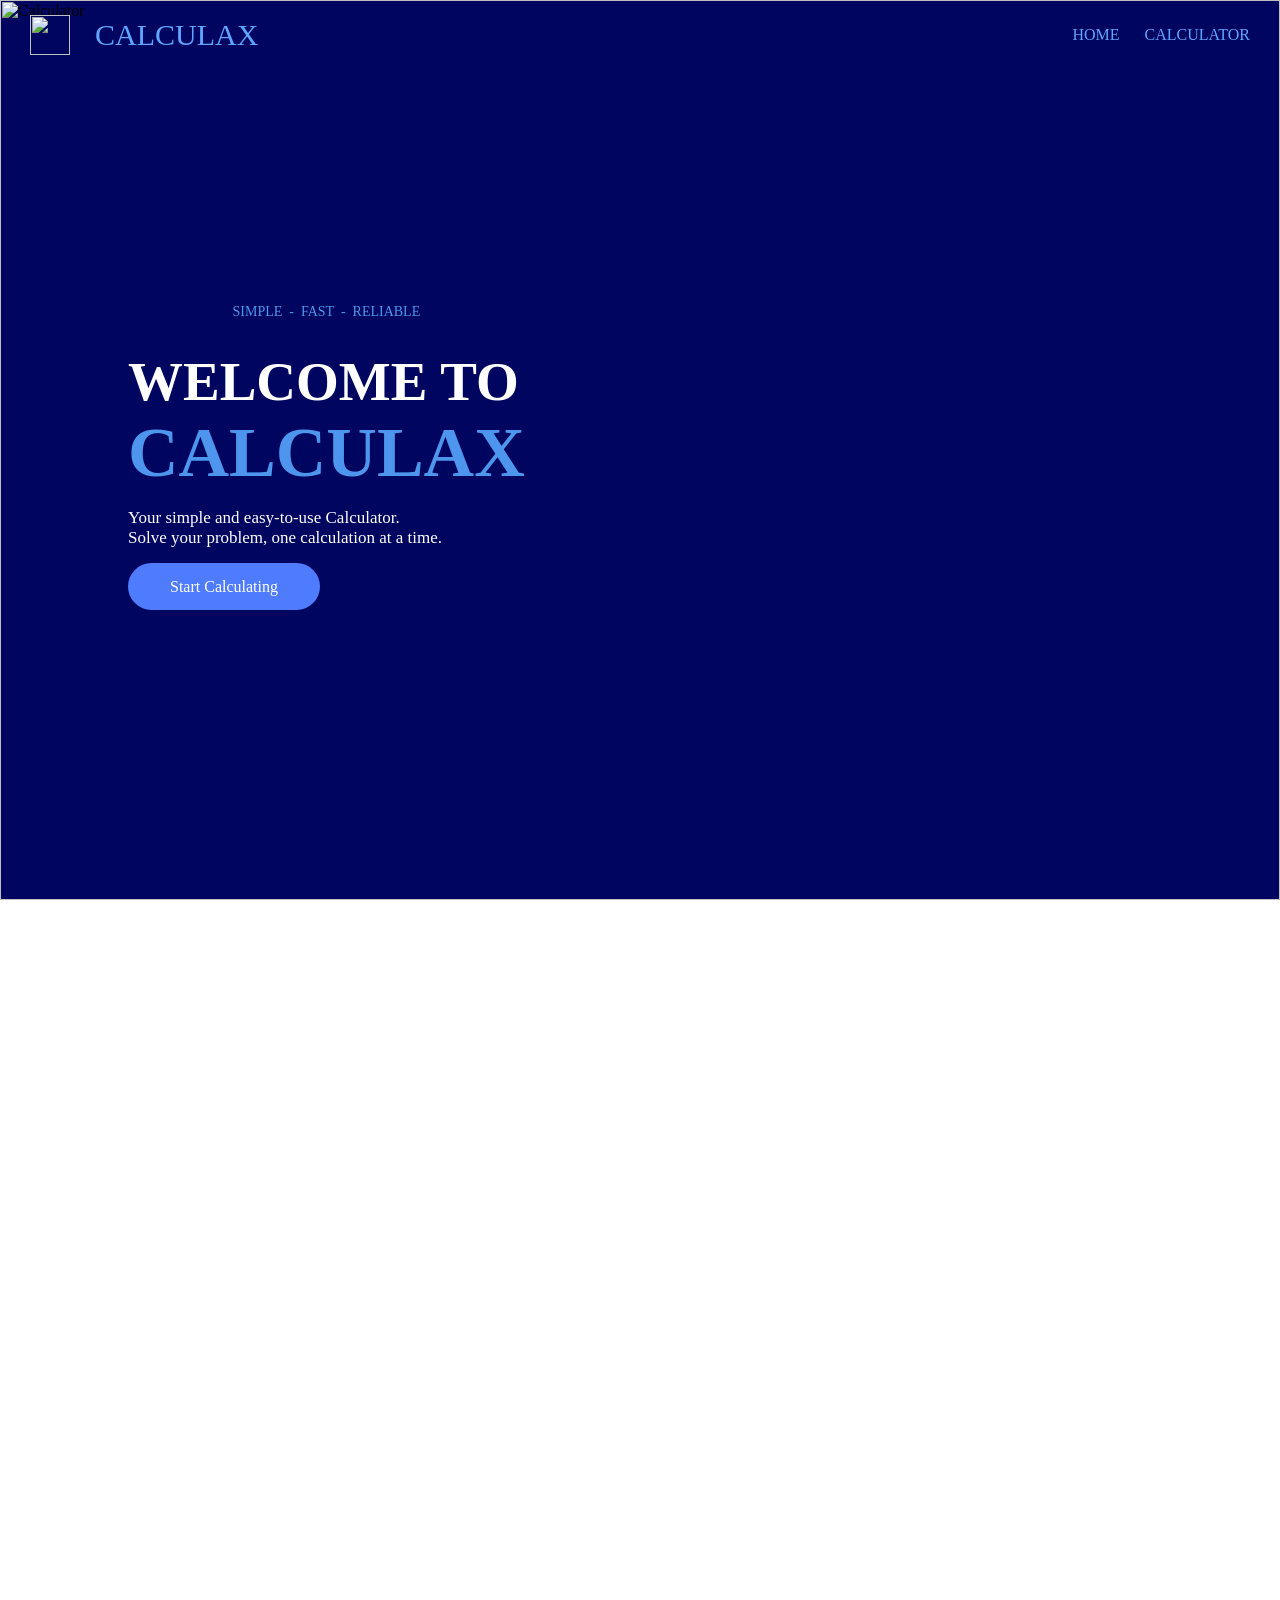
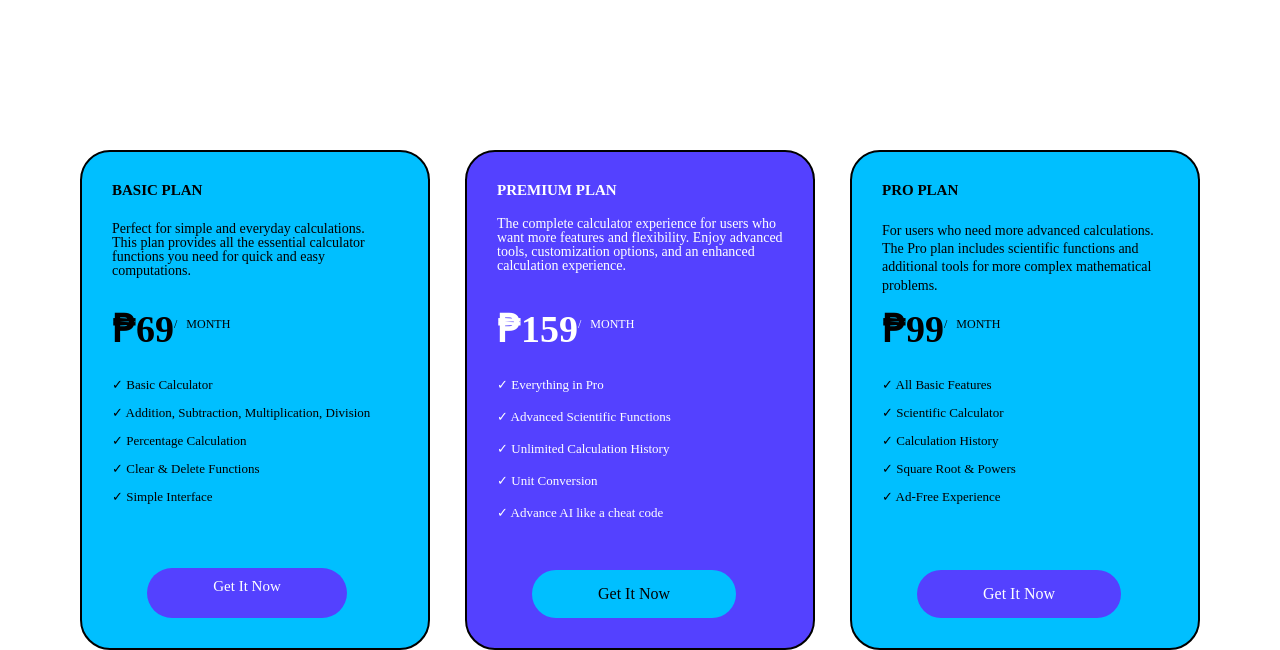
==== index.html @ 3d503ce9 "Add files via upload" ====
<!DOCTYPE>
<html>
<head>
    
    <title>Document</title>
    <link rel="stylesheet" href="calcu.css">
</head>

<body>
    <div calss="nav-links">
        <nav>
            <img src="img/logo.png" class="logo">
            <p class="nav-title">CALCULAX</p>

            <a href="#home">HOME</a>
            <a href="calcu.html">CALCULATOR</a>
            </nav>


    <section id="home">
        <div class="home">
            <img src="img/homebg.png" alt="Calculator">

            <div class="home-text">
                 <p style="text-align: center; font-size: 14px; color: #4e96ed;">SIMPLE  &nbsp;-&nbsp;  FAST  &nbsp;-&nbsp;  RELIABLE</p>

                <h1>WELCOME TO <br><span class="lax"><b>CALCULAX</b></span></h1>

                <p>Your simple and easy-to-use Calculator.<br>Solve your problem, one calculation at a time.</p>

                <a href="calcu.html">&nbsp;&nbsp;&nbsp;Start Calculating&nbsp;&nbsp;&nbsp;</a>
            </div>
        </div>
    </section>

    <section class="boxes">
        <div class="leftbox">
            <p><b>BASIC PLAN</b></p> <br>

            <p>Perfect for simple and everyday calculations. This plan provides all the essential calculator functions you need for quick and easy computations.</p> <br>

            <h1><b>₱69</b><sup>/&nbsp;&nbsp;&nbsp;MONTH</sup></h1>

            <div class="text">
                <p>✓ Basic Calculator</p>
                <p>✓ Addition, Subtraction, Multiplication, Division</p>
                <p>✓ Percentage Calculation</p>
                <p>✓ Clear & Delete Functions</p>
                <p>✓ Simple Interface </p>
            </div>

            <a href="login.html" style="text-align: center; font-size: 15px; justify-content: center;">&nbsp;&nbsp;&nbsp;&nbsp;&nbsp;&nbsp;&nbsp;&nbsp;&nbsp;Get It Now&nbsp;&nbsp;&nbsp;&nbsp;&nbsp;&nbsp;&nbsp;&nbsp;&nbsp;</a>

        </div>

        <div class="middlebox">
            <p><b>PREMIUM PLAN</b></p> <br>

            <p>The complete calculator experience for users who want more features and flexibility. Enjoy advanced tools, customization options, and an enhanced calculation experience.</p> <br>

            <h1><b>₱159</b><sup>/&nbsp;&nbsp;&nbsp;MONTH</sup></h1>

            <div class="text1">
                <p>✓ Everything in Pro</p>
                <p>✓ Advanced Scientific Functions</p>
                <p>✓ Unlimited Calculation History</p>
                <p>✓ Unit Conversion</p>
                <p>✓ Advance AI like a cheat code</p>
            </div>

            <a href="login.html">&nbsp;&nbsp;&nbsp;&nbsp;&nbsp;&nbsp;&nbsp;&nbsp;&nbsp;Get It Now&nbsp;&nbsp;&nbsp;&nbsp;&nbsp;&nbsp;&nbsp;&nbsp;&nbsp;</a>

        </div>

        <div class="rightbox">
            <p><b>PRO PLAN</b></p> <br>

            <p>For users who need more advanced calculations. The Pro plan includes scientific functions and additional tools for more complex mathematical problems.</p> <br>

            <h1><b>₱99</b><sup>/&nbsp;&nbsp;&nbsp;MONTH</sup></h1>

            <div class="text">
                <p>✓ All Basic Features</p>
                <p>✓ Scientific Calculator</p>
                <p>✓ Calculation History</p>
                <p>✓ Square Root & Powers</p>
                <p>✓ Ad-Free Experience </p>
            </div>

            <a href="login.html">&nbsp;&nbsp;&nbsp;&nbsp;&nbsp;&nbsp;&nbsp;&nbsp;&nbsp;Get It Now&nbsp;&nbsp;&nbsp;&nbsp;&nbsp;&nbsp;&nbsp;&nbsp;&nbsp;</a>
        </div>
    </section>

   
</body>
</html>
---- calcu.css ----
* {
    margin: 0;
    padding: 0;
    box-sizing: border-box;
    font-family: 'Times New Roman', Times, serif;
}

html {
    scroll-behavior: smooth;
}

body {
    font-family: Arial, sans-serif;
    background: #00065f;
}

/* NAVIGATION ( ALL )*/

nav {
    position: fixed;
    top: 0;
    width: 100%;
    height: 70px;

    display: flex;
    justify-content: flex-end;
    align-items: center;

    gap: 25px;
    padding: 0 30px;

    background: transparent;

    z-index: 1000;
}

.logo {
    height: 40px;
    width: 40px;
}
nav .nav-title {
    margin-right: auto;
    color: #60a5ff;
}

nav a {
    color: #60a5ff;
    text-decoration: none;
    font-family: "Times New Roman", serif;
    font-size: 16px;
}

.nav-title {
    color: white;
    font-family: "Times New Roman", serif;
    font-size: 30px;
}

nav a:hover {
    color: white;
}


/* FIRST PAGE ( HOME PAGE ) */

.home {
    position: relative;
    width: 100%;
    height: 100vh;
    overflow: hidden;
}

.home img {
    width: 100%;
    height: 100%;
    object-fit: cover;
}

.home-text {
    position: absolute;
    top: 50%;
    left: 10%;
    transform: translateY(-50%);
    color: white;
}

.home-text h1 {
    font-size: 55px;
    margin-bottom: 15px;
}


.home-text p {
    font-size: 17px;
    margin-bottom: 30px;
}

.lax {
    font-size: 70px;
    margin-bottom: 15px;
    color:#4e96ed
}

.home-text a {
    padding: 15px 30px;
    background: #4f7cff;
    color: white;
    text-decoration: none;
    border-radius: 30px;
    margin-top: 15px;
   

}

/* FOR ADDS AND TEXT ( HOME PAGE ) */
.boxes {
    width: 100%;
    min-height: 150vh;
    background-color: #fff;

    display: flex;
    justify-content: center;
    align-items: flex-end;
    gap: 35px;
}

.leftbox {
    width: 320px;
    height: 500px;
    background-color: #00bfff;
    border: 2px solid black;
    border-radius: 30px;    
    flex-shrink: 0;
}
.middlebox {
    width: 320px;
    height: 500px;
    background-color: #5441ff;
    border: 2px solid black;
    border-radius: 30px;
    flex-shrink: 0;
}
.rightbox {
    width: 320px;
    height: 500px;
    background-color: #00bfff;
    border: 2px solid black;
    border-radius: 30px;
    flex-shrink: 0;
}

/* TEXT */
/* LEFT BOX */
.leftbox {
    width: 350px;
    height: 500px;
    position: relative;
}


/* PLAN */

.leftbox > p:first-child {
    position: absolute;
    top: 0px;
    left:0px;

    margin: 0;
    font-size: 15px;
}


/* DESCRIPTION */

.leftbox > p:nth-of-type(2) {
    position: absolute;
    top: 70px;
    left: 0px;
    right: 20px;

    margin: 0;
    font-size: 14px;
    line-height: 1.3;
    text-align: left;
}


/* PRICE */

.leftbox h1 {
    position: absolute;
    top: 155px;
    left: 0px;

    margin: 0;
    font-size: 38px;
}


.leftbox h1 sup {
    font-size: 12px;
    font-weight: normal;
}


/* FEATURES */

.leftbox .text {
    position: absolute;
    top: 225px;
    left: 30px;
    right: 20px;

    margin: 0;
    text-align: left;
}


.leftbox .text p {
    font-size: 13px;
    margin: 0 0 11px 0;
    line-height: 1.3;
}


/* BUTTON */

.leftbox > a {
    position: absolute;
    bottom: 30px;
    left: 65px;

    height: 50px;
    width: 200px;
    background: #5441ff;
    color: white;
    text-decoration: none;
    border-radius: 30px;

    margin-top: 10px;

    display: flex;
    align-items: center;
    justify-content: center;
}

/* MIDDLE BOX */
.middlebox {
    width: 350px;
    height: 500px;
    position: relative;
    color: white;
}

.middlebox > p:first-child {
    font-size: 15px;
    margin-left: 30px;
    margin-top: 30px;
}


.middlebox > p:nth-of-type(2) {
    font-size: 14px;
    line-height: 1;
    text-align: left;
    margin-left: 30;
    margin-right: 20px;
    margin-bottom: 30px;
}

/* PRICE */

.middlebox h1 {
    position: absolute;
    top: 155px;
    left: 30px;

    margin: 0;
    font-size: 38px;
    color: white;
}


.middlebox h1 sup {
    font-size: 12px;
    font-weight: normal;
    color: white;
}


/* FEATURES */

.middlebox .text1 {
    position: absolute;
    top: 225px;
    left: 30px;
    right: 20px;

    margin: 0;
    color: white;
}


.middlebox .text1 p {
    margin: 0 0 15px 0;

    font-size: 13px;
    line-height: 1.3;
    color: white;
}


/* BUTTON */

.middlebox > a {
    position: absolute;
    bottom: 30px;
    left: 65px;

    padding: 15px 30px;

    background: #00bfff;
    color: black;

    text-decoration: none;
    border-radius: 30px;

    margin: 0;
}

/* RIGHT  BOX */
.rightbox {
    width: 350px;
    height: 500px;
    position: relative;
}


/* PLAN */

.rightbox > p:first-child {
    position: absolute;
    top: 30px;
    left: 30px;

    margin: 0;
    font-size: 15px;
}


/* DESCRIPTION */

.rightbox > p:nth-of-type(2) {
    position: absolute;
    top: 70px;
    left: 30px;
    right: 20px;

    margin: 0;
    font-size: 14px;
    line-height: 1.3;
    text-align: left;
}


/* PRICE */

.rightbox h1 {
    position: absolute;
    top: 155px;
    left: 30px;

    margin: 0;
    font-size: 38px;
}


.rightbox h1 sup {
    font-size: 12px;
    font-weight: normal;
}


/* FEATURES */

.rightbox .text {
    position: absolute;
    top: 225px;
    left: 30px;
    right: 20px;

    margin: 0;
    text-align: left;
}


.rightbox .text p {
    font-size: 13px;
    margin: 0 0 11px 0;
    line-height: 1.3;
}


/* BUTTON */

.rightbox > a {
    position: absolute;
    bottom: 30px;
    left: 65px;

    padding: 15px 30px;
    background: #5441ff;
    color: white;
    text-decoration: none;
    border-radius: 30px;

    margin: 0;
}




.calculator-page {
    position: relative;
    min-height: 100vh;
}

.pricing-overlay {
    display: none;

    position: fixed;
    top: 0;
    left: 0;
    width: 100%;
    height: 100vh;

    background: rgba(0, 0, 0, 0.45);
    backdrop-filter: blur(8px);

    z-index: 1000;

    justify-content: center;
    align-items: center;
}

.boxes1  {
    width: auto;
    min-height: auto;
    background: transparent;

    display: flex;
    justify-content: center;
    align-items: center;
    gap: 35px;
}





/* SECOND PAGE ( CALCULATOR )*/

.calcu1 {
    max-width: 360px;
    width: 100%;
    height: 530px;

    border-radius: 15px;
    margin-top: 100px;
    margin-left: 450px;
    margin-bottom: 100px;
    
    padding: 15px 25px 25px;

    border: 2px solid #00c8ff;

    background-color: rgba(19, 27, 65, 0.991);
}


input {
    width: 100%;
    height: 70px;

    border: 2px solid lightblue;
    background-color: rgb(117, 139, 253);

    font-size: 35px;
    border-radius: 10px;
    color: white;

    font-family: 'Times New Roman', Times, serif;
}


.buttons {
    display: grid;

    grid-gap: 10px;
    grid-template-columns: repeat(5, 1fr);

    width: 100%;
    height: 400px;

    border-radius: 10px;
    border: 3px solid rgb(0, 0, 95);

    margin-top: 15px;

    padding: 10px;

    background-color: rgba(255, 255, 255, 0.2);
}


.buttons button {
    height: 50px;
    width: 61px;

    background-color: white;

    border: 2px solid rgb(0, 0, 95);

    font-family: 'Times New Roman', Times, serif;
    font-size: 15px;
    color: #080101;
    

    border-radius: 5px;

    cursor: pointer;
}

.buttons button:hover {
    background-color: #65adff;
}



.leftbox > p:first-child {
    font-size: 15px;
    margin-left: 30px;
    margin-top: 30px;
}

.leftbox > p:nth-of-type(2) {
    font-size: 14px;
    line-height: 1;
    text-align: left;
    margin-left: 30;
    margin-right: 20px;
    margin-bottom: 30px;
}

.leftbox h1 {
    font-size: 38px;
    margin-left: 30px;
    margin-bottom: 30px;
}

.leftbox h1 sup {
    font-size: 12px;
    font-weight: normal;
}

.text {
    text-align: left;
    margin-bottom: 20px;
    margin-left: 30px;
    margin-right: 20px;
}

.text p {
    font-size: 13px;
    margin-bottom: 10px;
    line-height: 1.3;
}

.leftbox a {
    display: inline-block;
    font-size: 14px;
    padding: 10px 25px;
    text-decoration: none;
    
}

/* LOGIN PAGE */
.card {
    width: 100%;
    height: 700px;

    position: relative;
    overflow: hidden;


    border: 2px solid black;

    display: flex;
    justify-content: center;
    align-items: center;
    
}

.loginimg {
    position: absolute;

    width: 100%;
    height: 100%;
    object-fit: cover;
}

.card form {
    position: relative;
    z-index: 2;

    width: 400px;
    padding: 50px;

    background: rgba(255, 255, 255, 0.85);
    border-radius: 20px;

    box-sizing: border-box;
}

.card form h2 {
    text-align: center;
    margin: 0 0 20px;
    
}

.card form label {
    display: block;
    margin-bottom: 5px;
}

.card form input {
    width: 100%;
    height: 35px;
    margin-bottom: 15px;
    
}

.card form input[type="submit"] {
    height: 45px;
    border: none;
    border-radius: 20px;
    background: #5441ff;
    color: white;
}
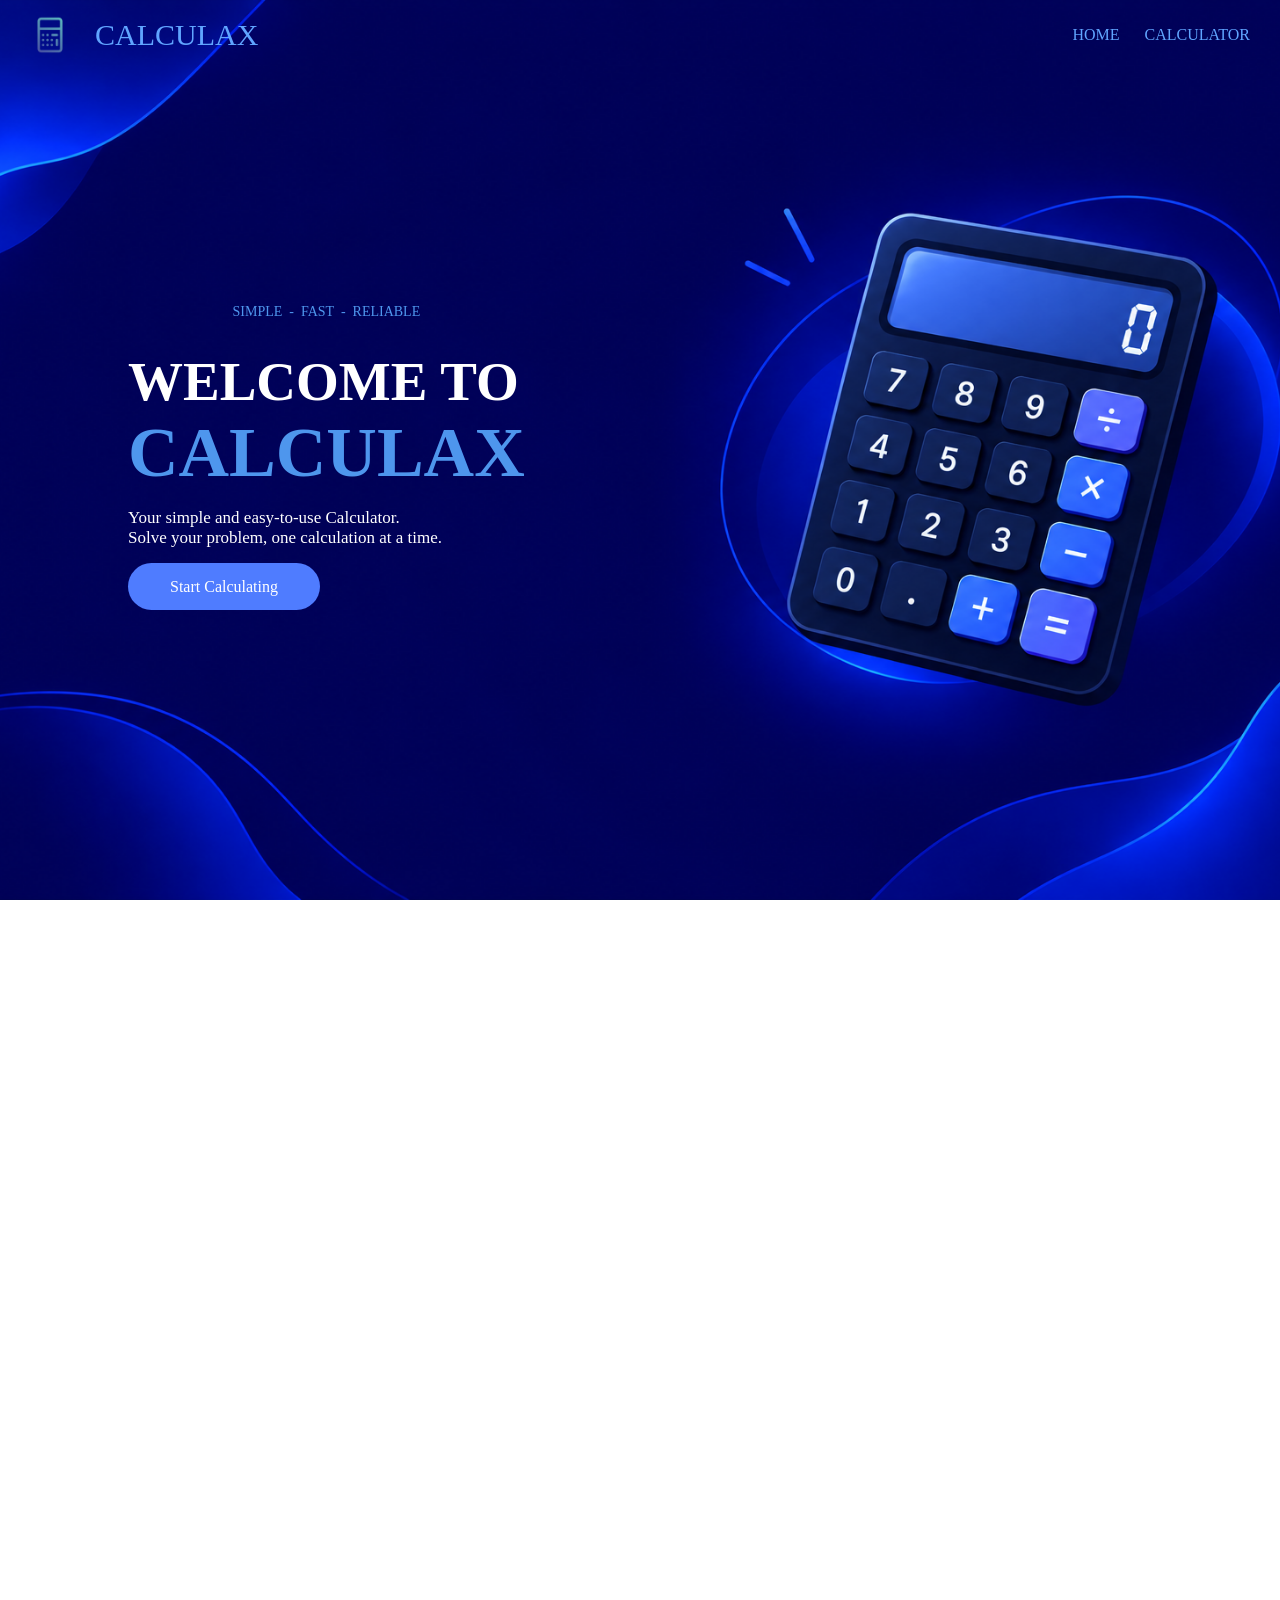
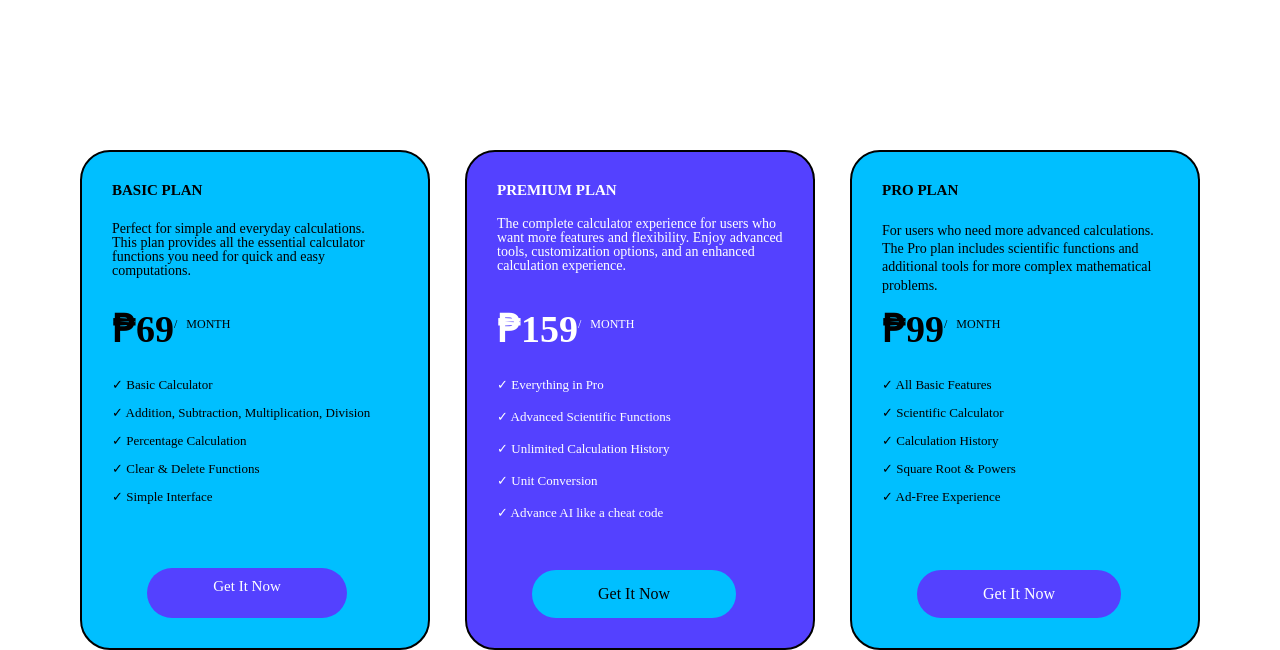
==== commit daca7bb7: "Fix HTML structure and correct class name" ====
--- a/index.html
+++ b/index.html
@@ -9,7 +9,7 @@
 <body>
     <div calss="nav-links">
         <nav>
-            <img src="img/logo.png" class="logo">
+            <img src="logo.png" class="logo">
             <p class="nav-title">CALCULAX</p>
 
             <a href="#home">HOME</a>
@@ -19,7 +19,7 @@
 
     <section id="home">
         <div class="home">
-            <img src="img/homebg.png" alt="Calculator">
+            <img src="homebg.png" alt="Calculator">
 
             <div class="home-text">
                  <p style="text-align: center; font-size: 14px; color: #4e96ed;">SIMPLE  &nbsp;-&nbsp;  FAST  &nbsp;-&nbsp;  RELIABLE</p>
@@ -93,4 +93,4 @@
 
    
 </body>
-</html>+</html>
